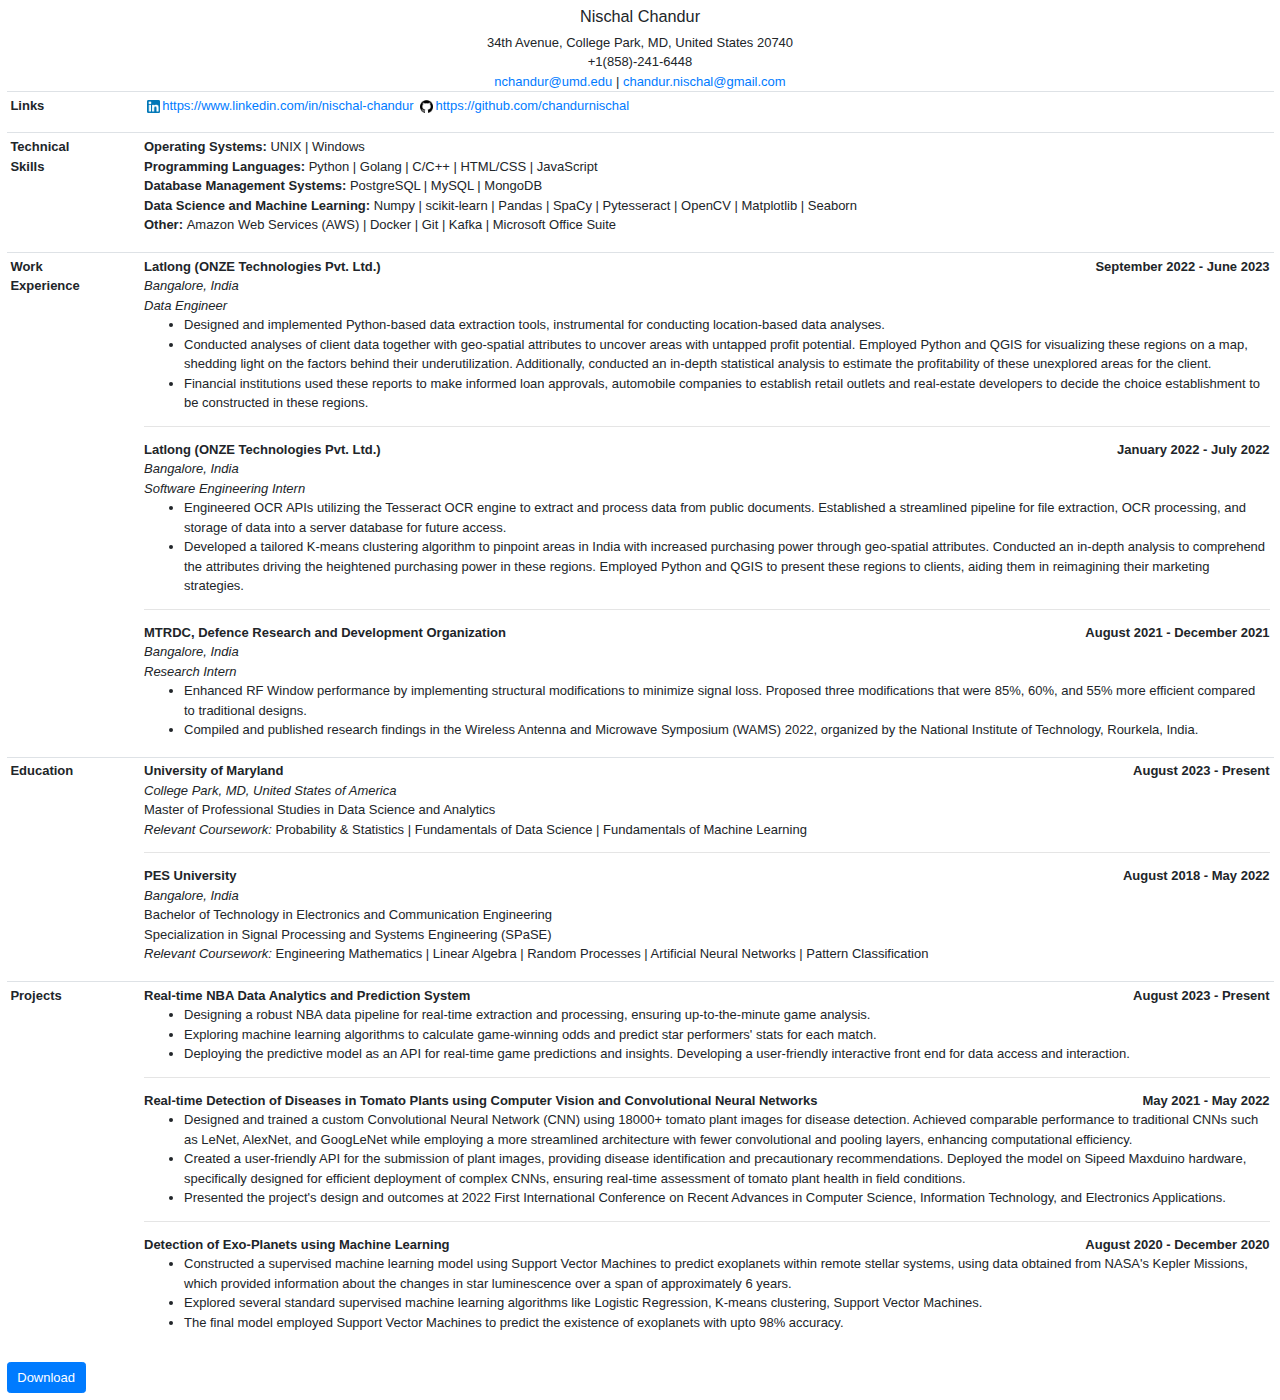
==== resume/index.html @ 4a8989a0 "Update index.html" ====
<!DOCTYPE html>
<html lang="en">

    <head>
        <meta charset="UTF-8">
        <meta name="viewport" content="width=device-width, initial-scale=1.0">
        <link rel="stylesheet" href="https://cdn.jsdelivr.net/npm/bootstrap@4.3.1/dist/css/bootstrap.min.css"
            integrity="sha384-ggOyR0iXCbMQv3Xipma34MD+dH/1fQ784/j6cY/iJTQUOhcWr7x9JvoRxT2MZw1T" crossorigin="anonymous">
        <link rel="stylesheet" href="css/style.css">
        <title>Nischal Chandur</title>
    </head>

    <body>
        <header>
            <div align="center">
                <h5>Nischal Chandur</h5>
                34th Avenue, College Park, MD, United States 20740 <br>
                +1(858)-241-6448 <br>
                <a href="mailto:nchandur@umd.edu">nchandur@umd.edu</a> | <a
                            href="mailto:chandur.nischal@gmail.com">chandur.nischal@gmail.com</a>
            </div>
        </header>

        <table class="table table-sm">
            <tr>
                <td class="headings">Links</td>
                <td>
                    <ul>
                        <li><a href="https://www.linkedin.com/in/nischal-chandur" target="_blank"><img
                                    src="images\linkedin.png"
                                    class="image">https://www.linkedin.com/in/nischal-chandur</a> <a
                                href="https://github.com/chandurnischal" target="_blank"><img src="images\github.png"
                                    class="image">https://github.com/chandurnischal</a>
                        </li>
                    </ul>
                </td>
            </tr>

            <tr>
                <td class="headings">Technical Skills</td>
                <td>

                    <ul>
                        <li><strong>Operating Systems: </strong>UNIX | Windows</li>
                        <li><strong>Programming Languages: </strong>Python | Golang | C/C++ | HTML/CSS | JavaScript</li>
                        <li><strong>Database Management Systems: </strong>PostgreSQL | MySQL | MongoDB </li>
                        <li><strong>Data Science and Machine Learning:</strong> Numpy | scikit-learn | Pandas | SpaCy | Pytesseract | OpenCV | Matplotlib | Seaborn </li>
                        <li><strong>Other: </strong>Amazon Web Services (AWS) | Docker | Git | Kafka | Microsoft Office Suite</li>
                    </ul>
                </td>
            </tr>

            <tr>
                <td class="headings">Work Experience</td>
                <td>
                    <ul>
                        <li>
                            <div>
                                <strong>Latlong (ONZE Technologies Pvt. Ltd.) <span style="float:right">September 2022 - June 2023</span></strong><br>
                                <em>Bangalore, India</em><br>
                                <em>Data Engineer</em>
                                <ul>
                                    <li>Designed and implemented Python-based data extraction tools, instrumental for
                                        conducting location-based data analyses.</li>
                                    <li>Conducted analyses of client data together with geo-spatial attributes to uncover areas with untapped profit potential. Employed Python and QGIS for visualizing these regions on a map, shedding light on the factors behind their underutilization. Additionally, conducted an in-depth statistical analysis to estimate the profitability of these unexplored areas for the client.</li>
                                    <li>Financial institutions used these reports to make informed loan approvals, automobile companies to establish retail outlets and real-estate developers to decide the choice establishment to be constructed in these regions. </li>

                                </ul>
                            </div>
                        </li>
                        <hr>
                        <li>
                            <div>
                                <strong>Latlong (ONZE Technologies Pvt. Ltd.)<span style="float:right">January 2022 - July 2022</span></strong><br>
                                <em>Bangalore, India</em><br>
                                <em>Software Engineering Intern</em>
                                <ul>
                                    <li>
                                        Engineered OCR APIs utilizing the Tesseract OCR engine to extract and process data from public documents. Established a streamlined pipeline for file extraction, OCR processing, and storage of data into a server database for future access.
                                    </li>
                                    <li>
                                        Developed a tailored K-means clustering algorithm to pinpoint areas in India with increased purchasing power through geo-spatial attributes. Conducted an in-depth analysis to comprehend the attributes driving the heightened purchasing power in these regions. Employed Python and QGIS to present these regions to clients, aiding them in reimagining their marketing strategies.

                                    </li>
                                </ul>
                            </div>
                        </li>
                        <hr>
                        <li>
                            <div>
                                <strong>MTRDC, Defence Research and Development Organization<span style="float:right">August 2021 - December 2021</span></strong><br>
                                <em>Bangalore, India</em><br>
                                <em>Research Intern</em>
                                <ul>
                                    <li>Enhanced RF Window performance by implementing structural modifications to minimize signal loss. Proposed three modifications that were 85%, 60%, and 55% more efficient compared to traditional designs.</li>
                                    <li>Compiled and published research findings in the Wireless Antenna and Microwave
                                        Symposium (WAMS) 2022, organized by the National Institute of Technology,
                                        Rourkela, India.</li>

                                </ul>
                            </div>
                        </li>

                    </ul>
                </td>
            </tr>

            <tr>
                <td class="headings">Education</td>
                <td>
                    <ul>
                        <li><strong>University of Maryland <span style="float:right">August 2023 - Present</span></strong></li>
                        <li class="subheadings">College Park, MD, United States of America</li>
                        <li>Master of Professional Studies in Data Science and Analytics</li>
                        <li><em>Relevant Coursework:</em> Probability & Statistics | Fundamentals of Data Science | Fundamentals
                            of Machine Learning</li>
                        <hr>
                        <li><strong>PES University <span style="float:right">August 2018 - May 2022</span></strong></li>
                        <li class="subheadings">Bangalore, India</li>
                        <li>Bachelor of Technology in Electronics and Communication Engineering</li>
                        <li>Specialization in Signal Processing and Systems Engineering (SPaSE)</li>
                        <li><em>Relevant Coursework:</em> Engineering Mathematics | Linear Algebra | Random
                            Processes | Artificial Neural Networks | Pattern Classification</li>
                        <li>
                        
                    </ul>
                </td>
            </tr>

            <tr>
                <td class="headings">
                    Projects
                </td>
                <td>
                    <ul>
                        <li>
                            <div>
                                <strong>Real-time NBA Data Analytics and Prediction System <span style="float: right;">August 2023 - Present</span></strong>
                                <ul>
                                    <li>Designing a robust NBA data pipeline for real-time extraction and processing, ensuring up-to-the-minute game analysis.</li>
                                    <li> Exploring machine learning algorithms to calculate game-winning odds and predict star performers' stats for each match.</li>
                                    <li>Deploying the predictive model as an API for real-time game predictions and insights. Developing a user-friendly interactive front end for data access and interaction.</li>
                                </ul>
                            </div>
                        </li>
                        <hr>
                        <li>
                            <div>
                                <strong>Real-time Detection of Diseases in Tomato Plants using Computer Vision and Convolutional Neural Networks<span style="float:right">May 2021 - May 2022</span></strong>
                                <ul>
                                    
                                    <li>Designed and trained a custom Convolutional Neural Network (CNN) using 18000+ tomato plant images for disease detection. Achieved comparable performance to traditional CNNs such as LeNet, AlexNet, and GoogLeNet while employing a more streamlined architecture with fewer convolutional and pooling layers, enhancing computational efficiency.</li>
                                    <li>Created a user-friendly API for the submission of plant images, providing disease identification and precautionary recommendations. Deployed the model on Sipeed Maxduino hardware, specifically designed for efficient deployment of complex CNNs, ensuring real-time assessment of tomato plant health in field conditions.</li>
                                    <li>Presented the project's design and outcomes at  2022 First International
                                        Conference on Recent Advances in Computer Science, Information Technology, and
                                        Electronics Applications.</li>
                                </ul>
                            </div>
                        </li>
                        <hr>
                        <li>
                            <div>
                                <strong>Detection of Exo-Planets using Machine Learning<span style="float:right">August 2020 - December 2020</span></strong>
                                <ul>
                                    <li>Constructed a supervised machine learning model using Support Vector Machines to predict exoplanets within remote stellar systems, using data obtained from NASA's Kepler Missions, which provided information about the changes in star luminescence over a span of approximately 6 years.</li>
                                    <li>Explored several standard supervised machine learning algorithms like Logistic Regression, K-means clustering, Support Vector Machines.   
                                    </li>
                                    <li>The final model employed Support Vector Machines to predict the existence of exoplanets with upto 98% accuracy.</li>
                                </ul>
                            </div>
                        </li>

                    </ul>
                </td>
            </tr>
        </table>

        <footer>
            <button id="printPageButton" type="button" class="btn btn-primary"
                style="--bs-btn-padding-y: .25rem; --bs-btn-padding-x: .5rem; --bs-btn-font-size: .75rem;"
                onclick="window.print()">
                Download
            </button>

        </footer>
        <script src="https://code.jquery.com/jquery-3.3.1.slim.min.js"
            integrity="sha384-q8i/X+965DzO0rT7abK41JStQIAqVgRVzpbzo5smXKp4YfRvH+8abtTE1Pi6jizo"
            crossorigin="anonymous"></script>
        <script src="https://cdn.jsdelivr.net/npm/popper.js@1.14.7/dist/umd/popper.min.js"
            integrity="sha384-UO2eT0CpHqdSJQ6hJty5KVphtPhzWj9WO1clHTMGa3JDZwrnQq4sF86dIHNDz0W1"
            crossorigin="anonymous"></script>
        <script src="https://cdn.jsdelivr.net/npm/bootstrap@4.3.1/dist/js/bootstrap.min.js"
            integrity="sha384-JjSmVgyd0p3pXB1rRibZUAYoIIy6OrQ6VrjIEaFf/nJGzIxFDsf4x0xIM+B07jRM"
            crossorigin="anonymous"></script>
    </body>

</html>
---- resume/css/style.css ----
* { 
    font-size: 13px;
  }

body {
    margin: 0;
    padding: 0.5rem;
}

ul {
    list-style: none;
}

div ul {
    list-style-type: disc;
}
.image {
    max-width: 1rem;
    max-height: 1rem;
    margin: 0.2rem;
}


.headings {
    text-align: left;
    font-weight: bold;
    vertical-align: top;
}

.subheadings{
    font-style: italic;
    
}


@media print {
    #printPageButton{
        display: none;
    }
}
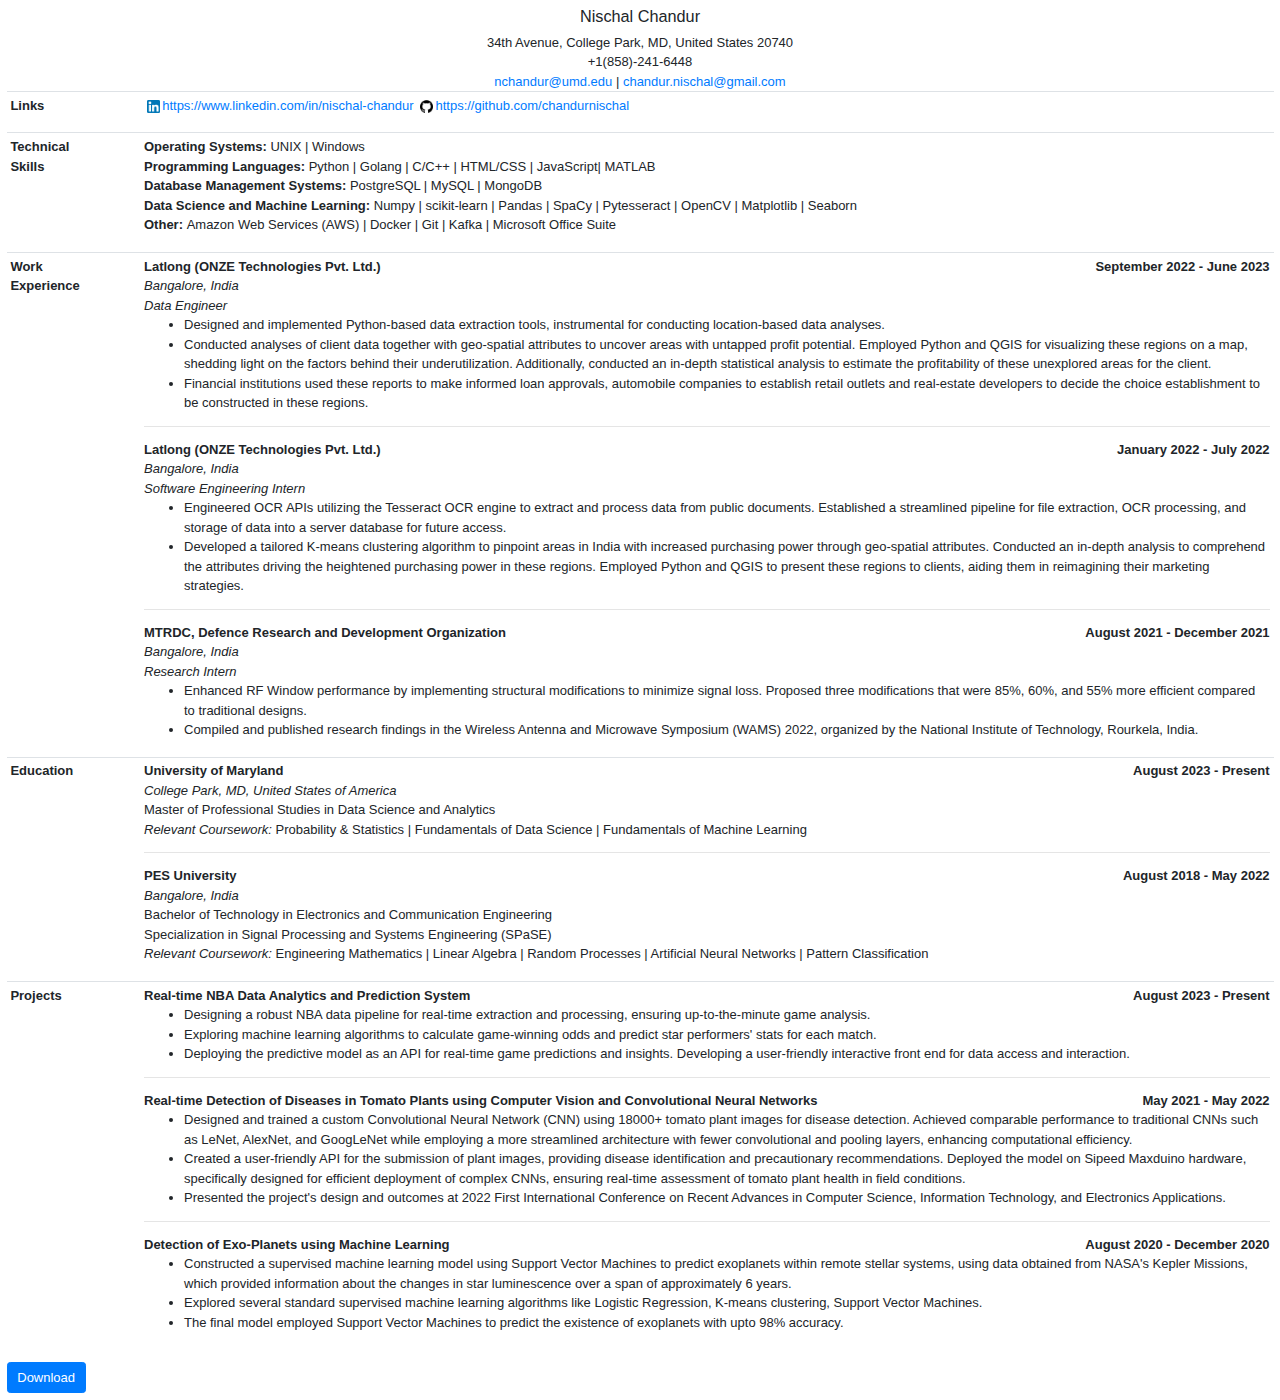
==== commit 6ede3074: "Update index.html" ====
--- a/resume/index.html
+++ b/resume/index.html
@@ -42,7 +42,7 @@
 
                     <ul>
                         <li><strong>Operating Systems: </strong>UNIX | Windows</li>
-                        <li><strong>Programming Languages: </strong>Python | Golang | C/C++ | HTML/CSS | JavaScript</li>
+                        <li><strong>Programming Languages: </strong>Python | Golang | C/C++ | HTML/CSS | JavaScript| MATLAB </li>
                         <li><strong>Database Management Systems: </strong>PostgreSQL | MySQL | MongoDB </li>
                         <li><strong>Data Science and Machine Learning:</strong> Numpy | scikit-learn | Pandas | SpaCy | Pytesseract | OpenCV | Matplotlib | Seaborn </li>
                         <li><strong>Other: </strong>Amazon Web Services (AWS) | Docker | Git | Kafka | Microsoft Office Suite</li>
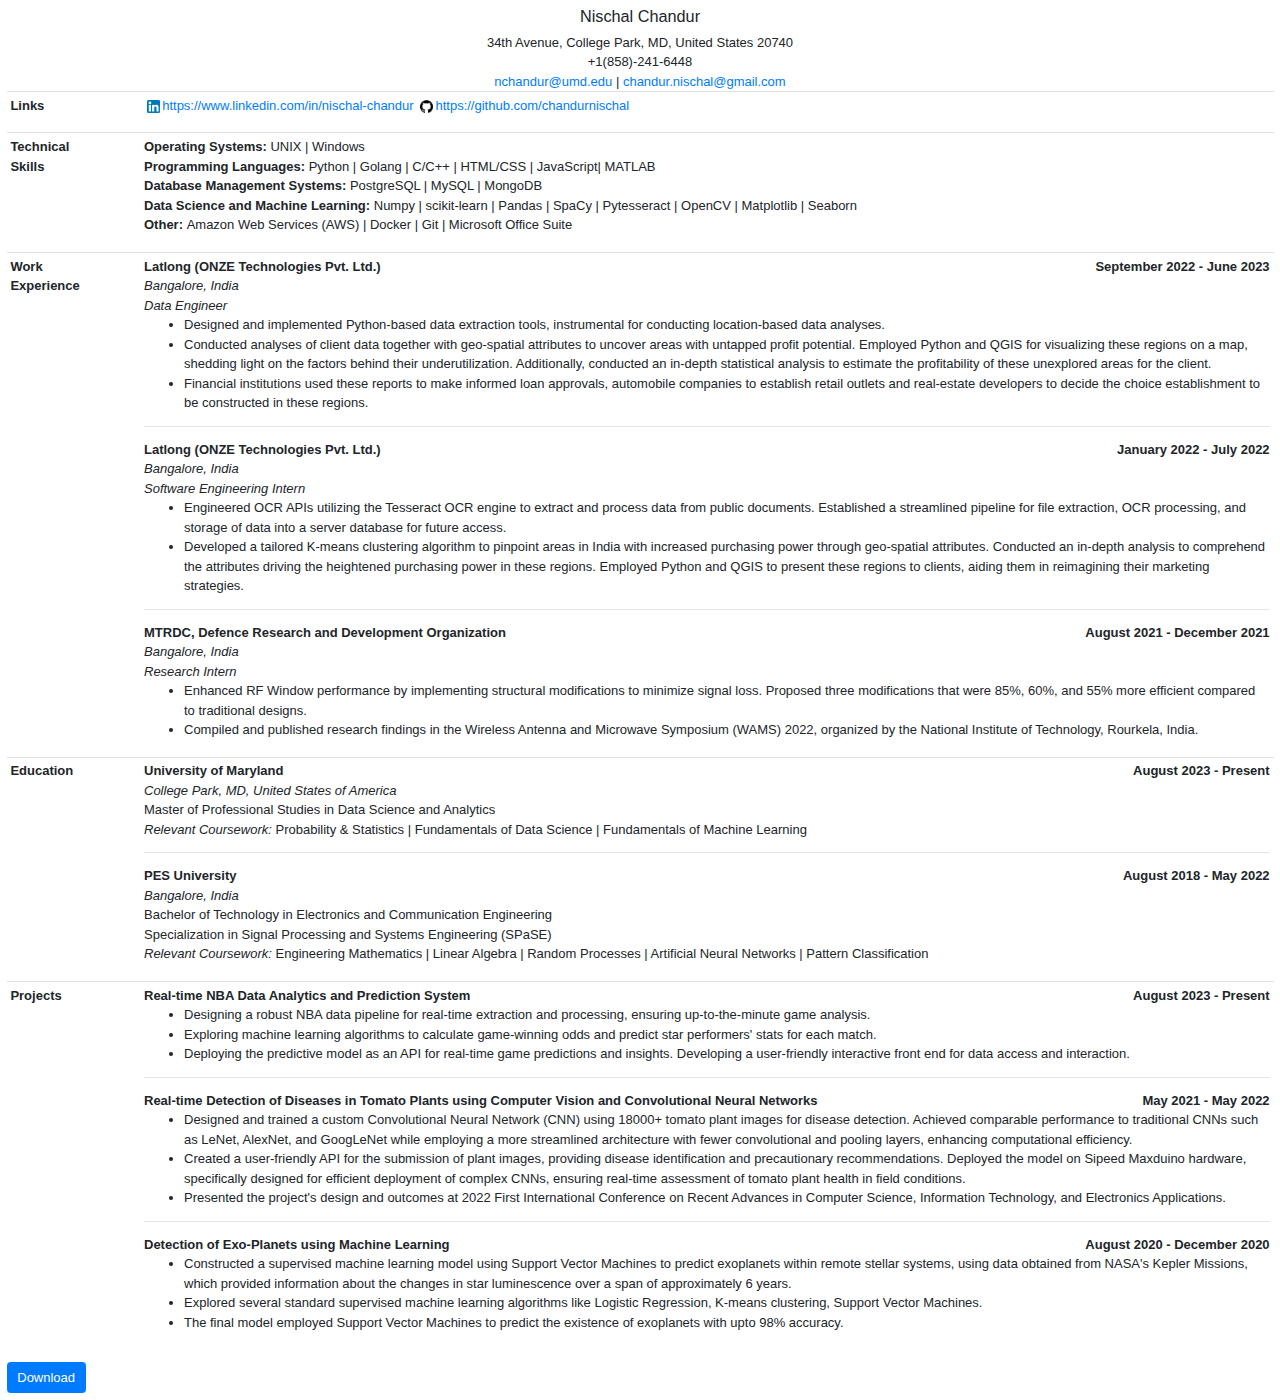
==== commit 84756154: "Update index.html" ====
--- a/resume/index.html
+++ b/resume/index.html
@@ -45,7 +45,7 @@
                         <li><strong>Programming Languages: </strong>Python | Golang | C/C++ | HTML/CSS | JavaScript| MATLAB </li>
                         <li><strong>Database Management Systems: </strong>PostgreSQL | MySQL | MongoDB </li>
                         <li><strong>Data Science and Machine Learning:</strong> Numpy | scikit-learn | Pandas | SpaCy | Pytesseract | OpenCV | Matplotlib | Seaborn </li>
-                        <li><strong>Other: </strong>Amazon Web Services (AWS) | Docker | Git | Kafka | Microsoft Office Suite</li>
+                        <li><strong>Other: </strong>Amazon Web Services (AWS) | Docker | Git | Microsoft Office Suite</li>
                     </ul>
                 </td>
             </tr>
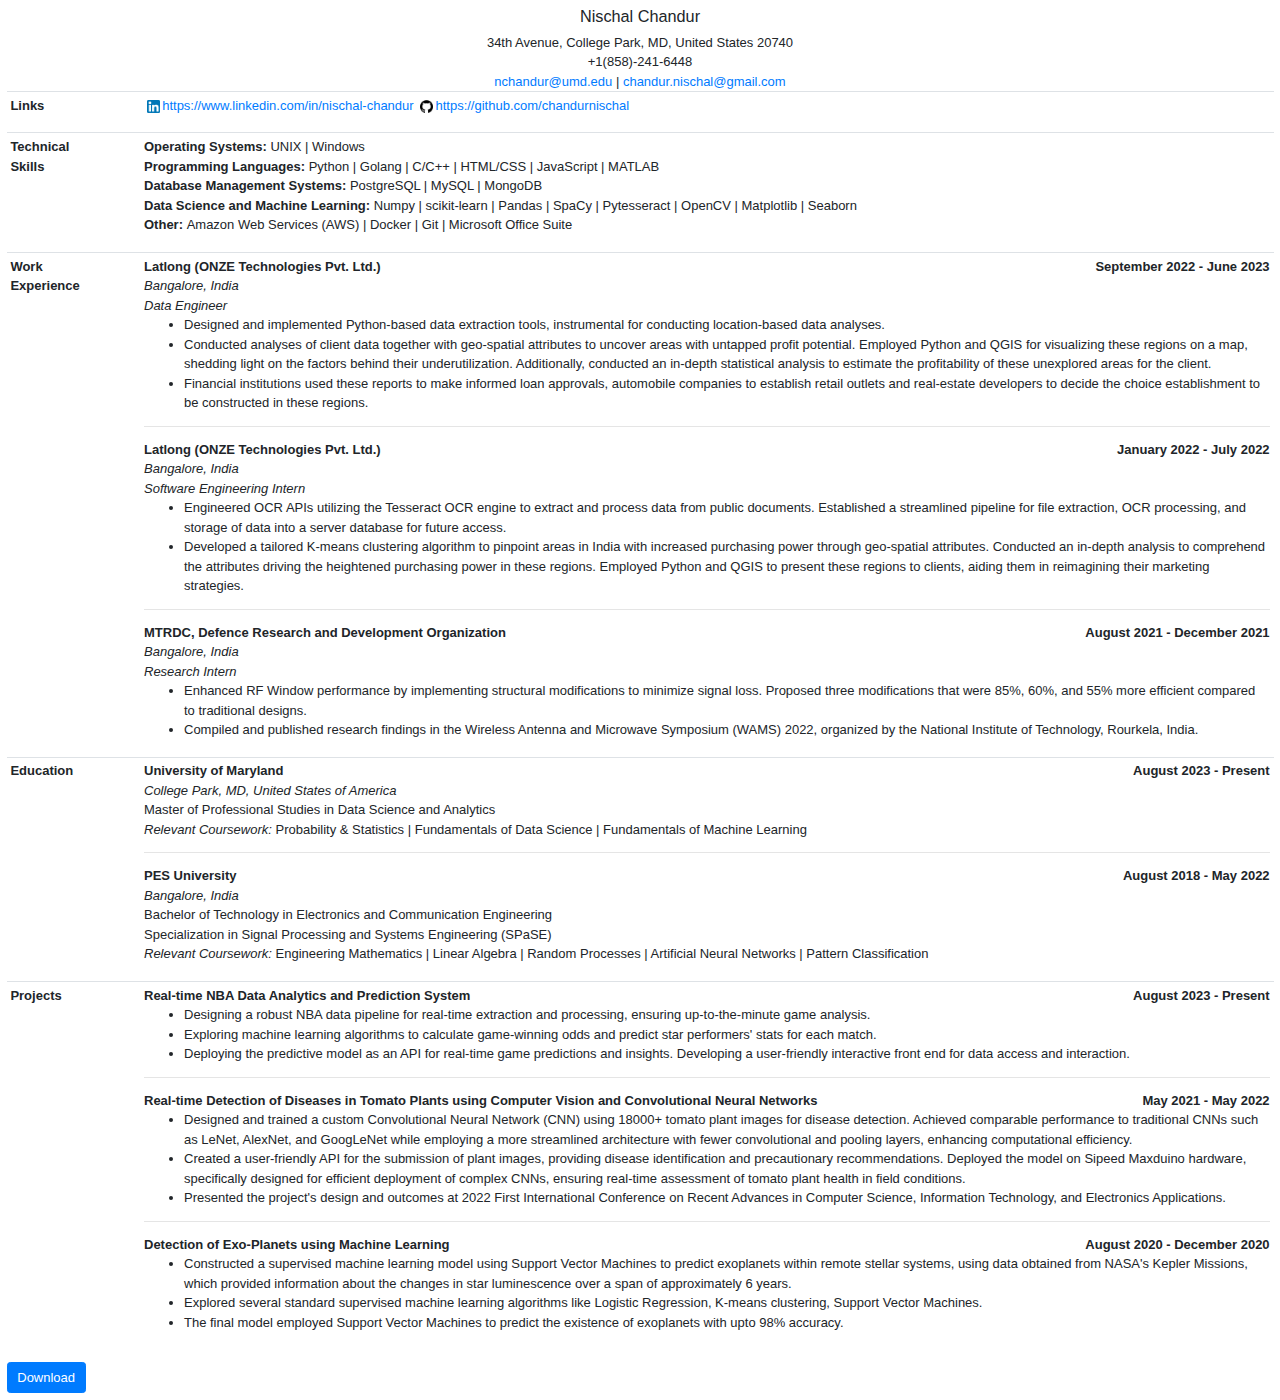
==== commit f45a5781: "qol" ====
--- a/resume/index.html
+++ b/resume/index.html
@@ -42,7 +42,7 @@
 
                     <ul>
                         <li><strong>Operating Systems: </strong>UNIX | Windows</li>
-                        <li><strong>Programming Languages: </strong>Python | Golang | C/C++ | HTML/CSS | JavaScript| MATLAB </li>
+                        <li><strong>Programming Languages: </strong>Python | Golang | C/C++ | HTML/CSS | JavaScript | MATLAB </li>
                         <li><strong>Database Management Systems: </strong>PostgreSQL | MySQL | MongoDB </li>
                         <li><strong>Data Science and Machine Learning:</strong> Numpy | scikit-learn | Pandas | SpaCy | Pytesseract | OpenCV | Matplotlib | Seaborn </li>
                         <li><strong>Other: </strong>Amazon Web Services (AWS) | Docker | Git | Microsoft Office Suite</li>
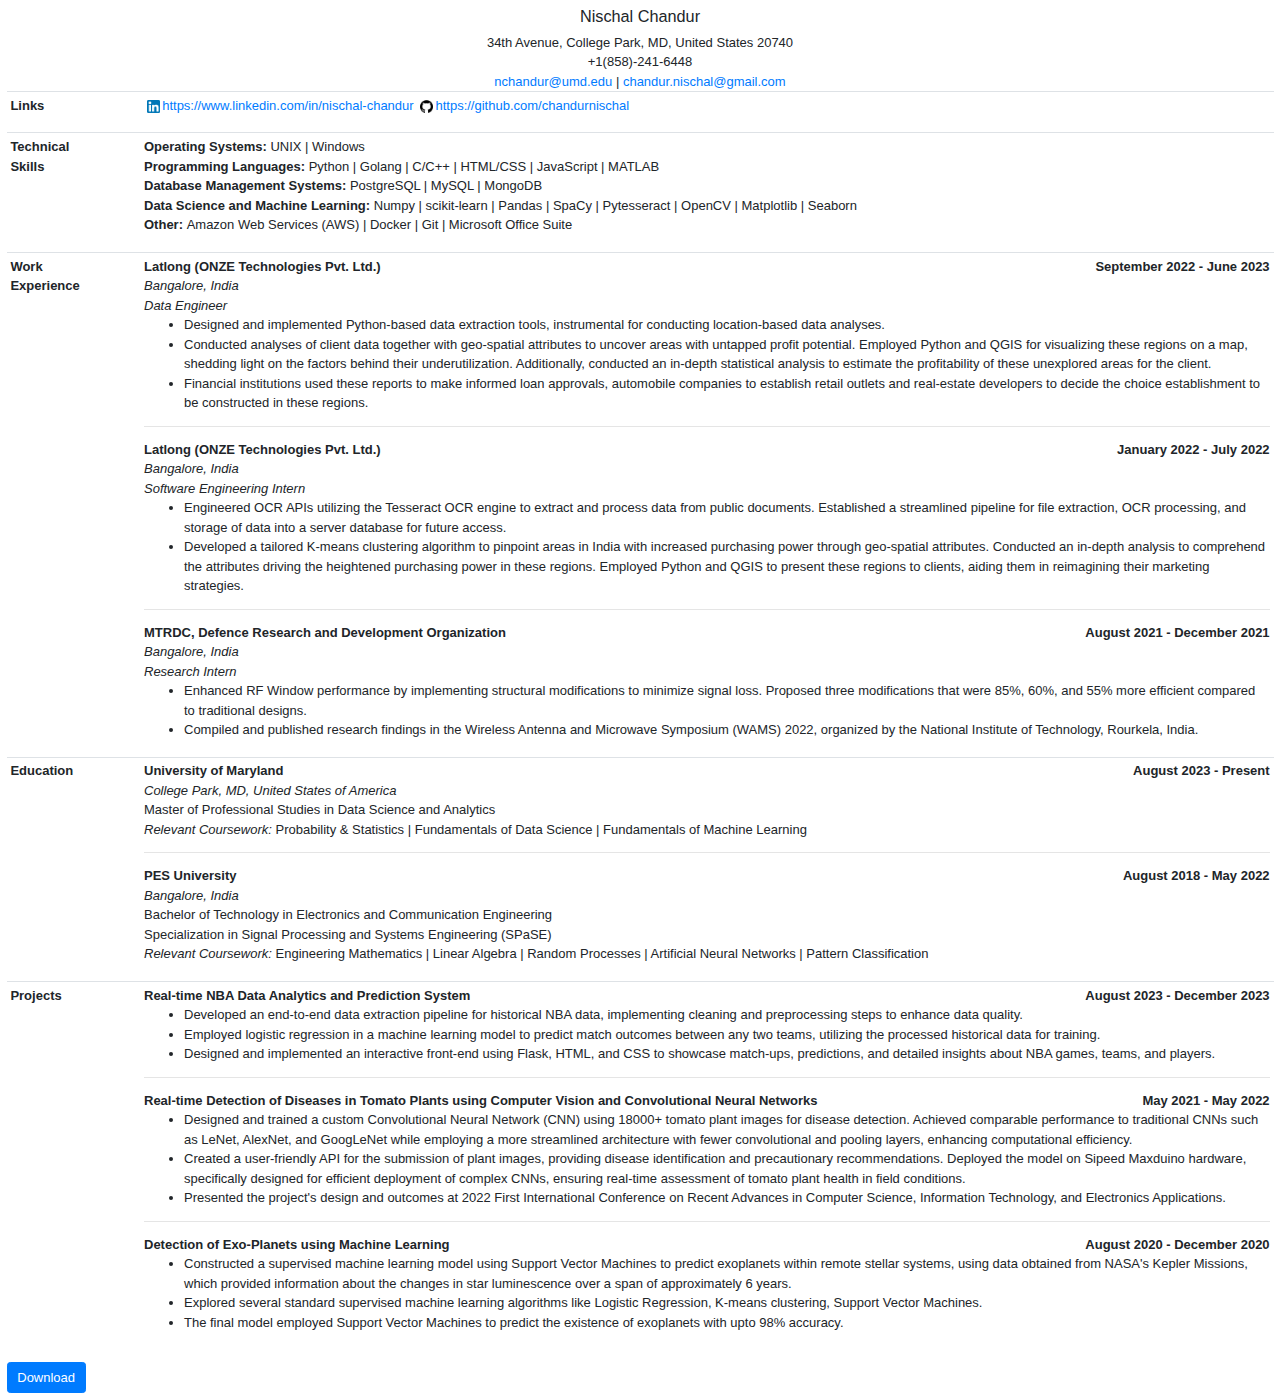
==== commit 2048369e: "Update NBA project" ====
--- a/resume/index.html
+++ b/resume/index.html
@@ -135,11 +135,11 @@
                     <ul>
                         <li>
                             <div>
-                                <strong>Real-time NBA Data Analytics and Prediction System <span style="float: right;">August 2023 - Present</span></strong>
+                                <strong>Real-time NBA Data Analytics and Prediction System <span style="float: right;">August 2023 - December 2023</span></strong>
                                 <ul>
-                                    <li>Designing a robust NBA data pipeline for real-time extraction and processing, ensuring up-to-the-minute game analysis.</li>
-                                    <li> Exploring machine learning algorithms to calculate game-winning odds and predict star performers' stats for each match.</li>
-                                    <li>Deploying the predictive model as an API for real-time game predictions and insights. Developing a user-friendly interactive front end for data access and interaction.</li>
+                                    <li>Developed an end-to-end data extraction pipeline for historical NBA data, implementing cleaning and preprocessing steps to enhance data quality.</li>
+                                    <li>Employed logistic regression in a machine learning model to predict match outcomes between any two teams, utilizing the processed historical data for training.</li>
+                                    <li>Designed and implemented an interactive front-end using Flask, HTML, and CSS to showcase match-ups, predictions, and detailed insights about NBA games, teams, and players.</li>
                                 </ul>
                             </div>
                         </li>
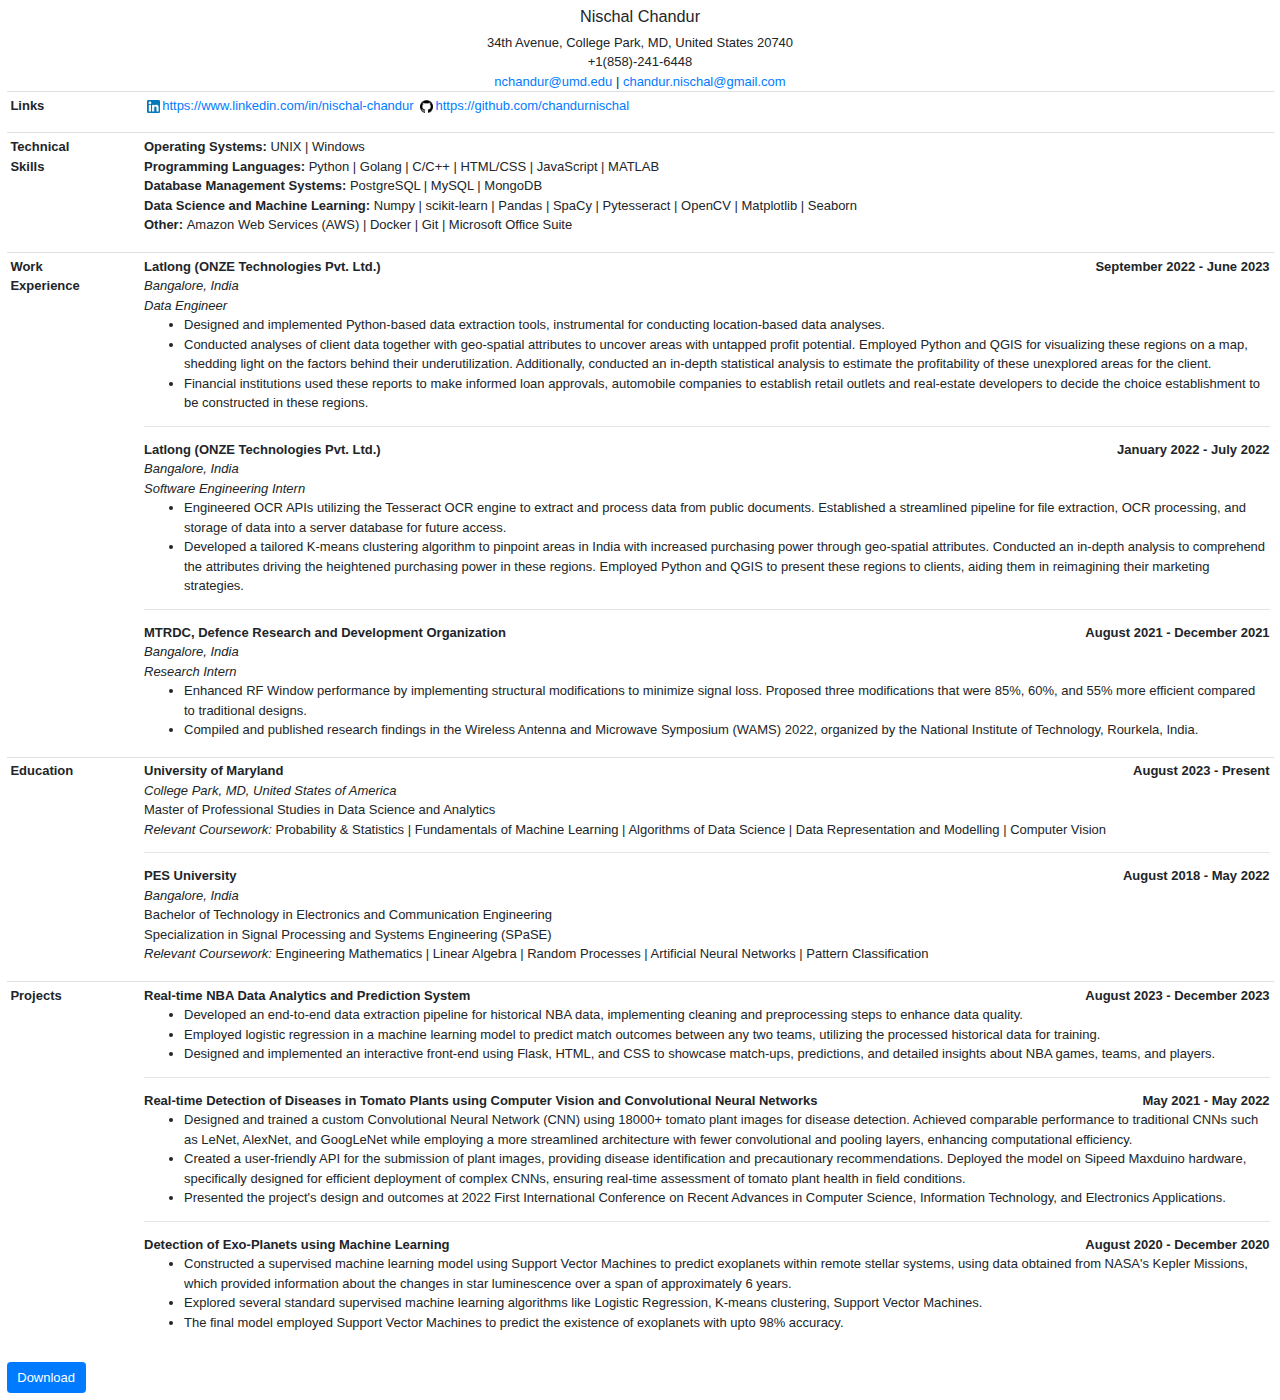
==== commit 88becf14: "Update relative coursework" ====
--- a/resume/index.html
+++ b/resume/index.html
@@ -112,8 +112,8 @@
                         <li><strong>University of Maryland <span style="float:right">August 2023 - Present</span></strong></li>
                         <li class="subheadings">College Park, MD, United States of America</li>
                         <li>Master of Professional Studies in Data Science and Analytics</li>
-                        <li><em>Relevant Coursework:</em> Probability & Statistics | Fundamentals of Data Science | Fundamentals
-                            of Machine Learning</li>
+                        <li><em>Relevant Coursework:</em> Probability & Statistics | Fundamentals
+                            of Machine Learning | Algorithms of Data Science | Data Representation and Modelling | Computer Vision</li>
                         <hr>
                         <li><strong>PES University <span style="float:right">August 2018 - May 2022</span></strong></li>
                         <li class="subheadings">Bangalore, India</li>
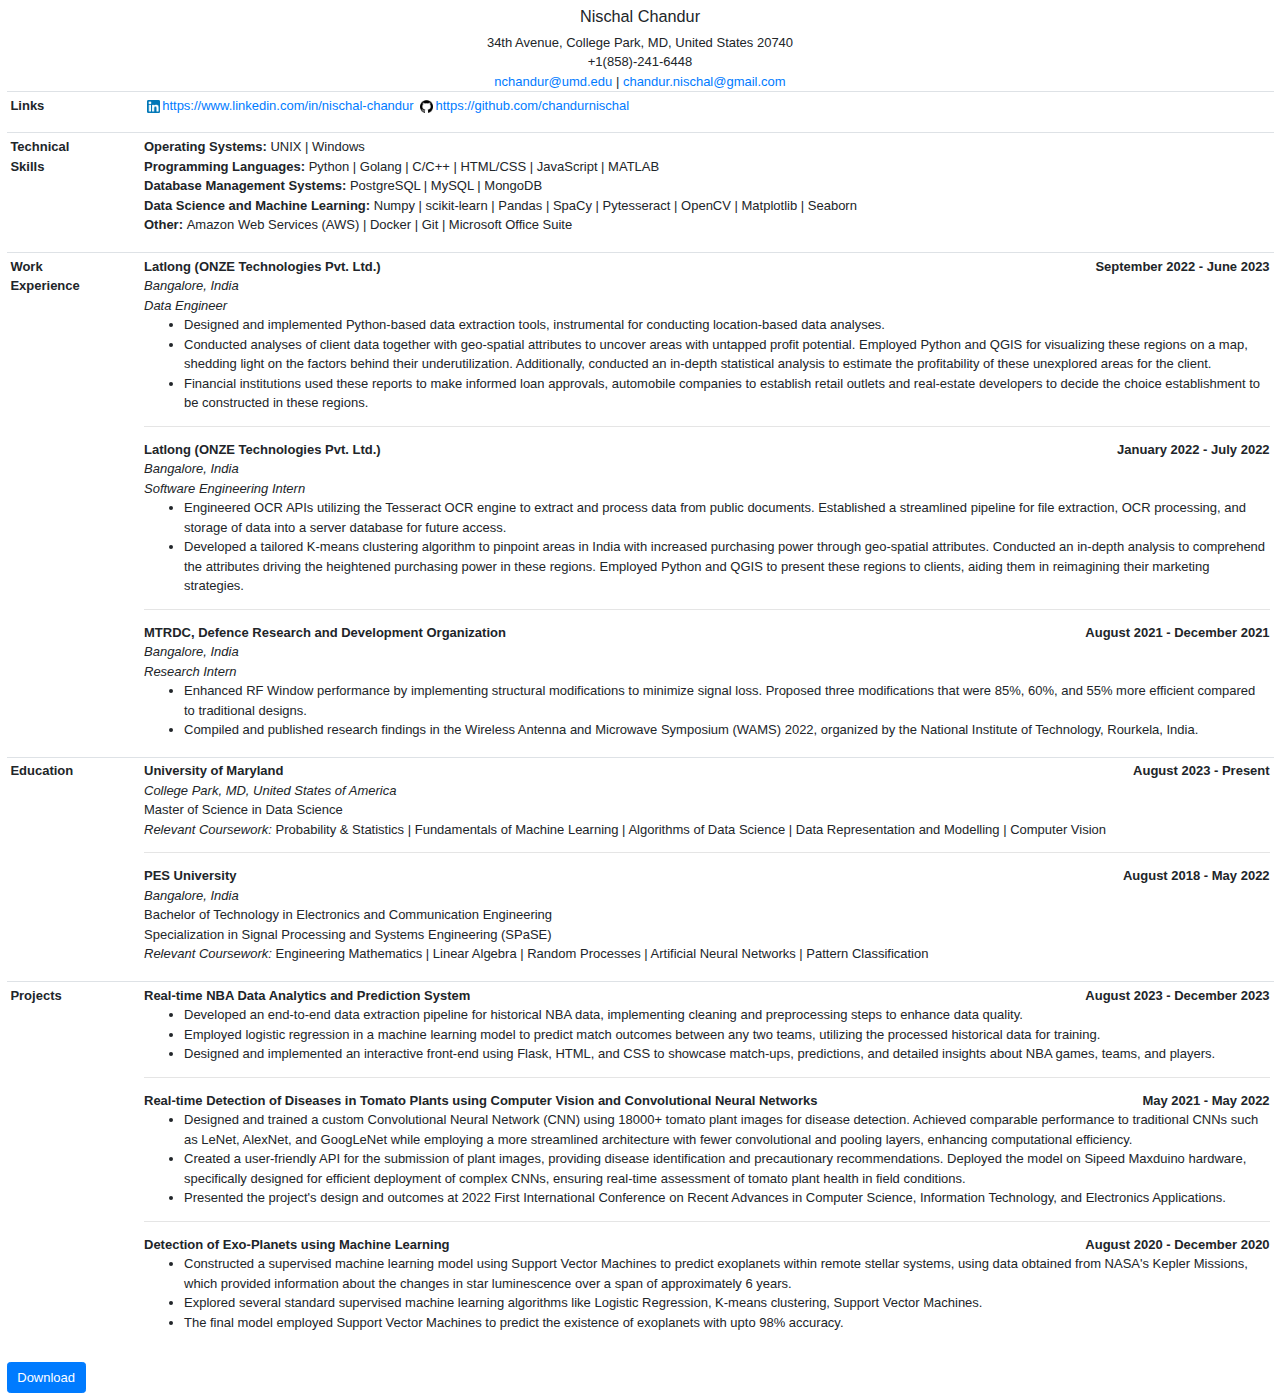
==== commit ac1f51e2: "STEM?" ====
--- a/resume/index.html
+++ b/resume/index.html
@@ -111,7 +111,7 @@
                     <ul>
                         <li><strong>University of Maryland <span style="float:right">August 2023 - Present</span></strong></li>
                         <li class="subheadings">College Park, MD, United States of America</li>
-                        <li>Master of Professional Studies in Data Science and Analytics</li>
+                        <li>Master of Science in Data Science</li>
                         <li><em>Relevant Coursework:</em> Probability & Statistics | Fundamentals
                             of Machine Learning | Algorithms of Data Science | Data Representation and Modelling | Computer Vision</li>
                         <hr>
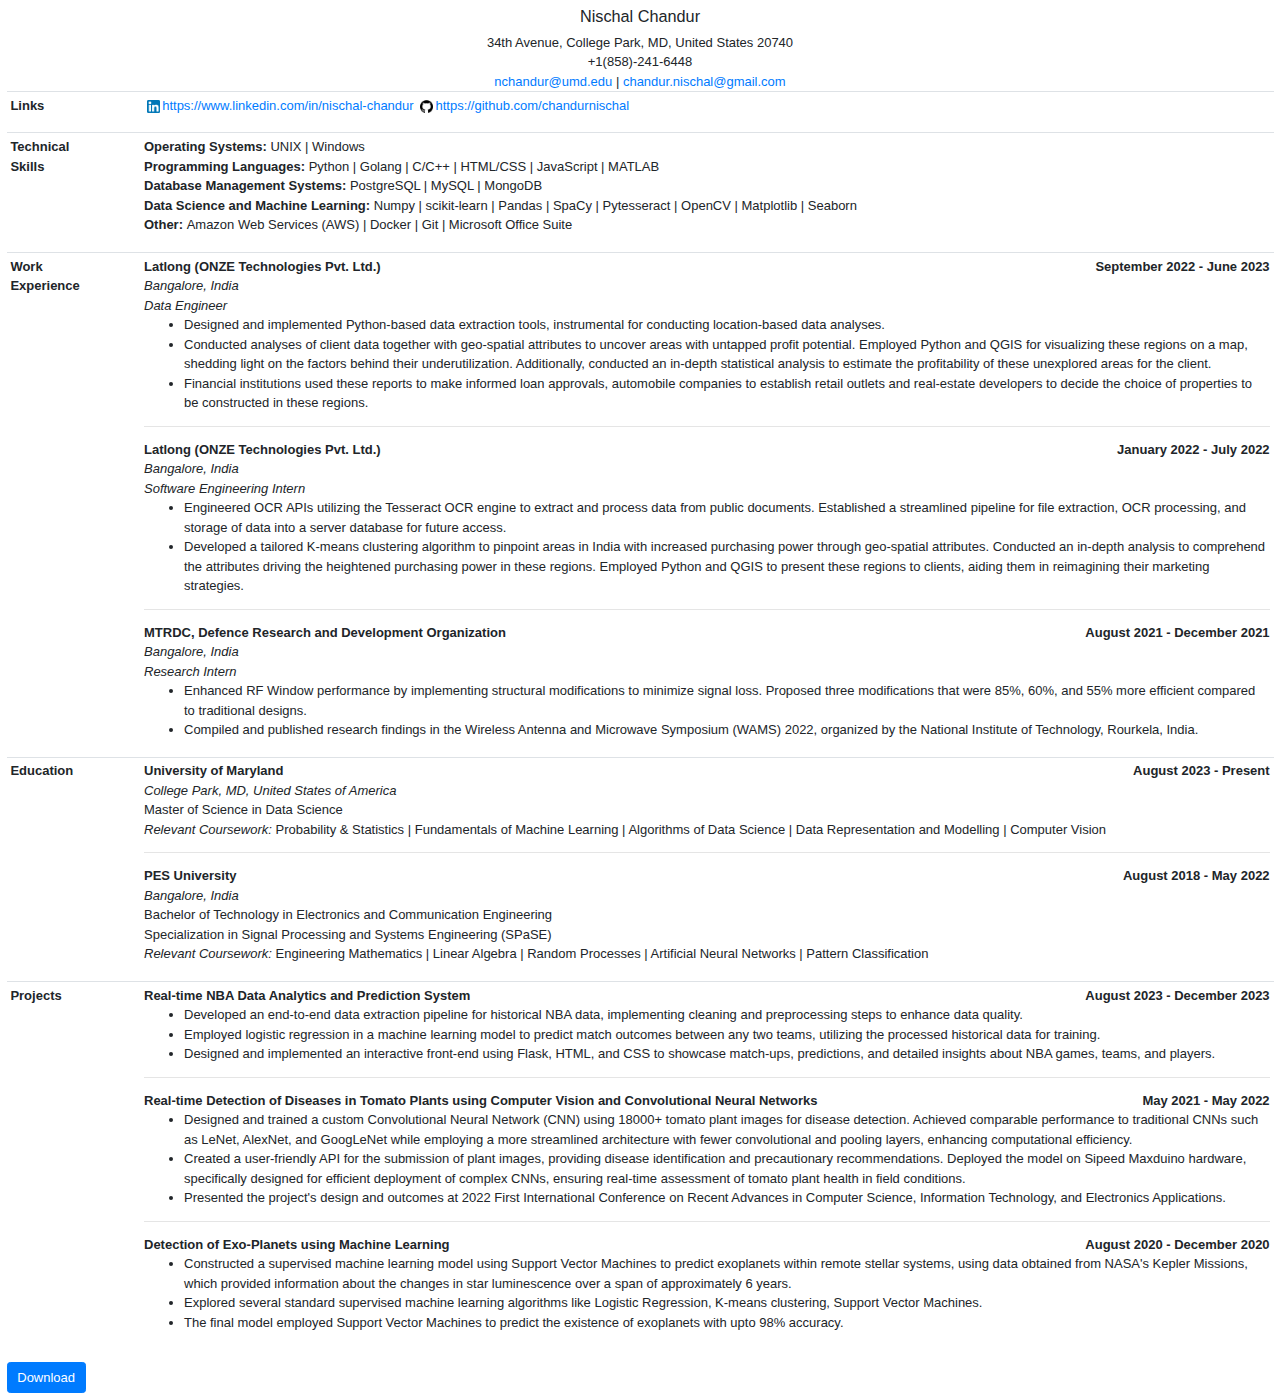
==== commit e26069bf: "Update index.html" ====
--- a/resume/index.html
+++ b/resume/index.html
@@ -63,7 +63,7 @@
                                     <li>Designed and implemented Python-based data extraction tools, instrumental for
                                         conducting location-based data analyses.</li>
                                     <li>Conducted analyses of client data together with geo-spatial attributes to uncover areas with untapped profit potential. Employed Python and QGIS for visualizing these regions on a map, shedding light on the factors behind their underutilization. Additionally, conducted an in-depth statistical analysis to estimate the profitability of these unexplored areas for the client.</li>
-                                    <li>Financial institutions used these reports to make informed loan approvals, automobile companies to establish retail outlets and real-estate developers to decide the choice establishment to be constructed in these regions. </li>
+                                    <li>Financial institutions used these reports to make informed loan approvals, automobile companies to establish retail outlets and real-estate developers to decide the choice of properties to be constructed in these regions. </li>
 
                                 </ul>
                             </div>
